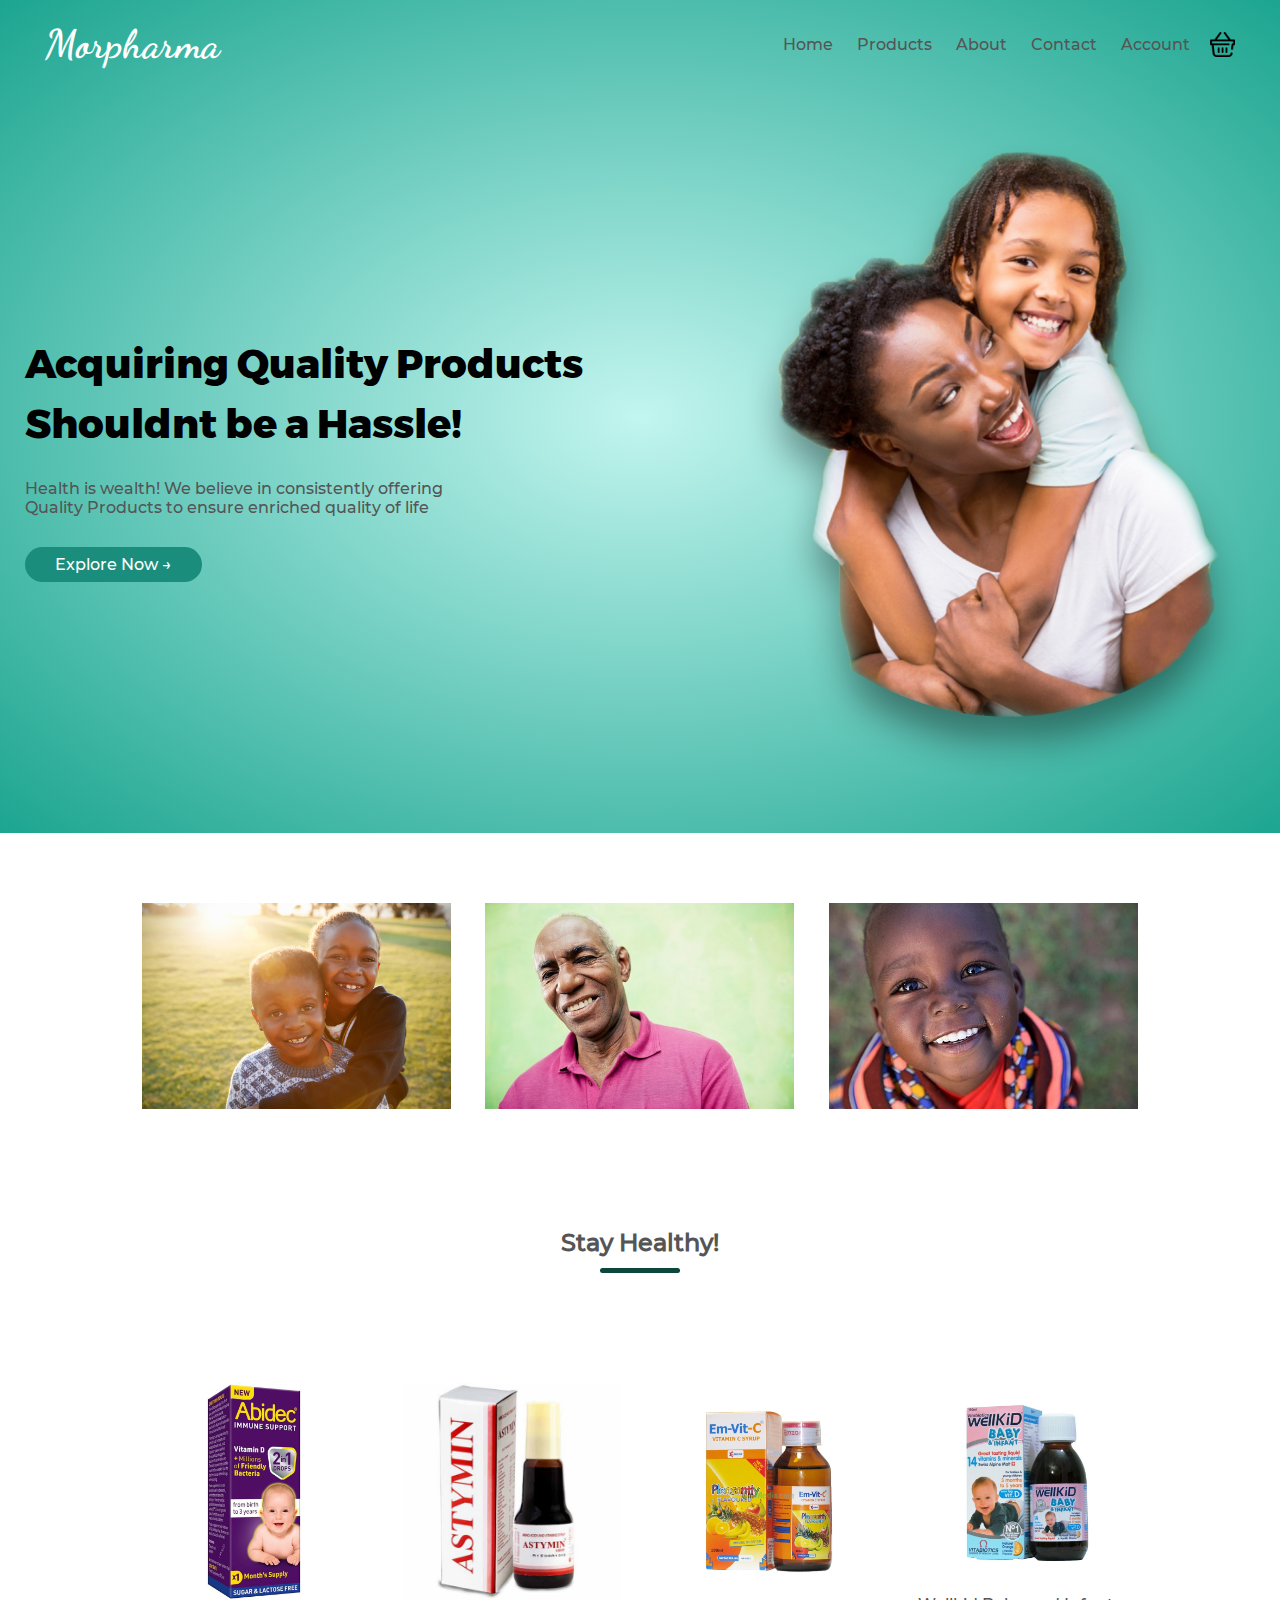
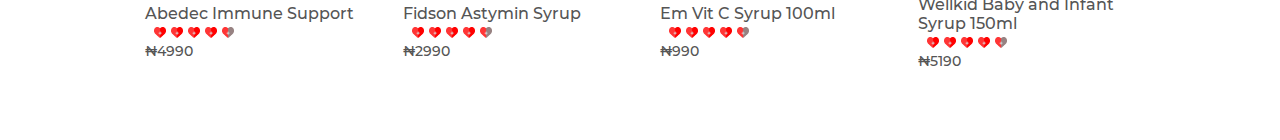
==== index.html @ d8e3373a "Initial Commit" ====
<!DOCTYPE html>
<html>
  <head>
    <title>Morpharma | Pharmaceutical Store</title>
    <link rel="stylesheet" href="style.css" />
  </head>
  <body>
    <div class="header">
      <div class="container">
        <div class="nav-bar">
          <div class="logo">
            <h1>Morpharma</h1>
          </div>
          <nav>
            <ul>
              <li><a href="">Home</a></li>
              <li><a href="">Products</a></li>
              <li><a href="">About</a></li>
              <li><a href="">Contact</a></li>
              <li><a href="">Account</a></li>
            </ul>
          </nav>
          <img src="Images/shopping-cart.png" width="25" />
        </div>

        <div class="row">
          <div class="column">
            <h1>Acquiring Quality Products <br />Shouldnt be a Hassle!</h1>
            <p>
              Health is wealth! We believe in consistently offering<br />
              Quality Products to ensure enriched quality of life
            </p>
            <a href="" class="button">Explore Now &#8594;</a>
          </div>
          <div class="column">
            <img src="Images\MomSon2.png" />
          </div>
        </div>
      </div>
    </div>

    <!--___________________________________________Categories___________________________________________-->
    <div class="categories">
      <div class="small-container">
        <div class="row">
          <div class="column-2">
            <img src="Images/happykids.jpg" />
          </div>
          <div class="column-2"><img src="Images/happyoldman.jpg" /></div>
          <div class="column-2"><img src="Images/smilingchild.jpg" /></div>
        </div>
      </div>
    </div>

    <!--___________________________________________Products___________________________________________-->
    <div class="small-container">
      <h2 class="title">Stay Healthy!</h2>
      <div class="row">
        <div class="column-3">
          <img src="Images\abedec.jpg" />
          <h4>Abedec Immune Support</h4>
          <div class="rating">
            <img src="Images\heart-rating-red.png" />
            <img src="Images\heart-rating-red.png" />
            <img src="Images\heart-rating-red.png" />
            <img src="Images\heart-rating-red.png" />
            <img src="Images\heart-rating-red-half.png" />
          </div>
          <p>₦4990</p>
        </div>

        <div class="column-3">
          <img src="Images\astymin.png" />
          <h4>Fidson Astymin Syrup</h4>
          <div class="rating">
            <img src="Images\heart-rating-red.png" />
            <img src="Images\heart-rating-red.png" />
            <img src="Images\heart-rating-red.png" />
            <img src="Images\heart-rating-red.png" />
            <img src="Images\heart-rating-red-half.png" />
          </div>
          <p>₦2990</p>
        </div>

        <div class="column-3">
          <img src="Images\em-vit-c-syrup-100ml.jpg" />
          <h4>Em Vit C Syrup 100ml</h4>
          <div class="rating">
            <img src="Images\heart-rating-red.png" />
            <img src="Images\heart-rating-red.png" />
            <img src="Images\heart-rating-red.png" />
            <img src="Images\heart-rating-red.png" />
            <img src="Images\heart-rating-red-half.png" />
          </div>
          <p>₦990</p>
        </div>

        <div class="column-3">
          <img src="Images\wellkid-baby-and-infant-syrup-150ml.jpg" />
          <h4>Wellkid Baby and Infant Syrup 150ml</h4>
          <div class="rating">
            <img src="Images\heart-rating-red.png" />
            <img src="Images\heart-rating-red.png" />
            <img src="Images\heart-rating-red.png" />
            <img src="Images\heart-rating-red.png" />
            <img src="Images\heart-rating-red-half.png" />
          </div>
          <p>₦5190</p>
        </div>
      </div>
    </div>
  </body>
</html>
---- style.css ----
* {
  margin: 0;
  padding: 0;
  box-sizing: border-box;
  font-family: "Monst";
}
@font-face {
  font-family: "Monst";
  src: url(Font/montserrat/Montserrat-Medium.ttf) format("truetype");
}

@font-face {
  font-family: "Dancer";
  src: url(Font/Dancing_Script/static/DancingScript-Bold.ttf) format("truetype");
}

@font-face {
  font-family: "Monst-bold";
  src: url(Font/montserrat/Montserrat-ExtraBold.ttf) format("truetype");
}

.container {
  max-width: 1300px;
  margin: auto;

  padding-left: 25px;
  padding-right: 25px;
}

.nav-bar {
  display: flex;
  align-items: center;
  padding: 20px;
}

.logo h1 {
  font-family: "Dancer";
  font-size: 40px;
  color: white;
}

nav {
  flex: 1;
  text-align: right;
}

nav ul {
  display: inline-block;

  list-style: none;
}

nav ul li {
  display: inline-block;
  margin-right: 20px;
}

a {
  text-decoration: none;
  color: #555;
}

p {
  color: #555;
}

.row {
  display: flex;
  align-items: center;
  justify-content: space-around;
  flex-wrap: wrap;
}
.column {
  flex-basis: 50%;
  min-width: 300px;
}

.column img {
  max-width: 100%;
  padding: 50px 0;
  padding-left: 100px;
}

.column h1 {
  font-size: 40px;
  line-height: 60px;
  margin: 25px 0;
  font-family: "Monst-bold";
}
.button {
  display: inline-block;
  background-color: #1b8d7c;
  color: white;
  padding: 8px 30px;
  margin: 30px 0;
  border-radius: 30px;
  transition: background 0.8s;
}

.button:hover {
  background-color: #0c463d;
}

.header {
  background: radial-gradient(#c2f5ef, #1ca590);
}
.categories {
  margin: 70px 0;
}

.column-2 {
  flex-basis: 30%;
  min-width: 250px;
  margin-bottom: 30px;
}

.column-2 img {
  width: 100%;
}

.small-container {
  max-width: 1080px;
  margin: auto;
  padding: 0 25px;
}

.title {
  text-align: center;
  margin: 0 auto 80px;
  position: relative;
  line-height: 60px;
  color: #555;
}
.title::after {
  content: " ";
  background: #0c463d;
  width: 80px;
  height: 5px;
  border-radius: 5px;
  position: absolute;
  bottom: 0;
  left: 50%;
  transform: translateX(-50%);
}

h4 {
  color: #555;
  font-weight: normal;
}

.column-3 p {
  font-size: 14px;
}

.column-3 {
  flex-basis: 25%;
  padding: 20px;
  min-width: 200px;
  margin-bottom: 50px;
  transition: transform 0.5s;
}

.column-3 img {
  width: 100%;
}

.column-3:hover {
  transform: translateY(-5px);
}

.rating {
  display: inline-flex;
  max-width: 25px;
  margin: auto;
  padding: 4px;
}

.rating img {
  width: 100%;
  padding-left: 5px;
}
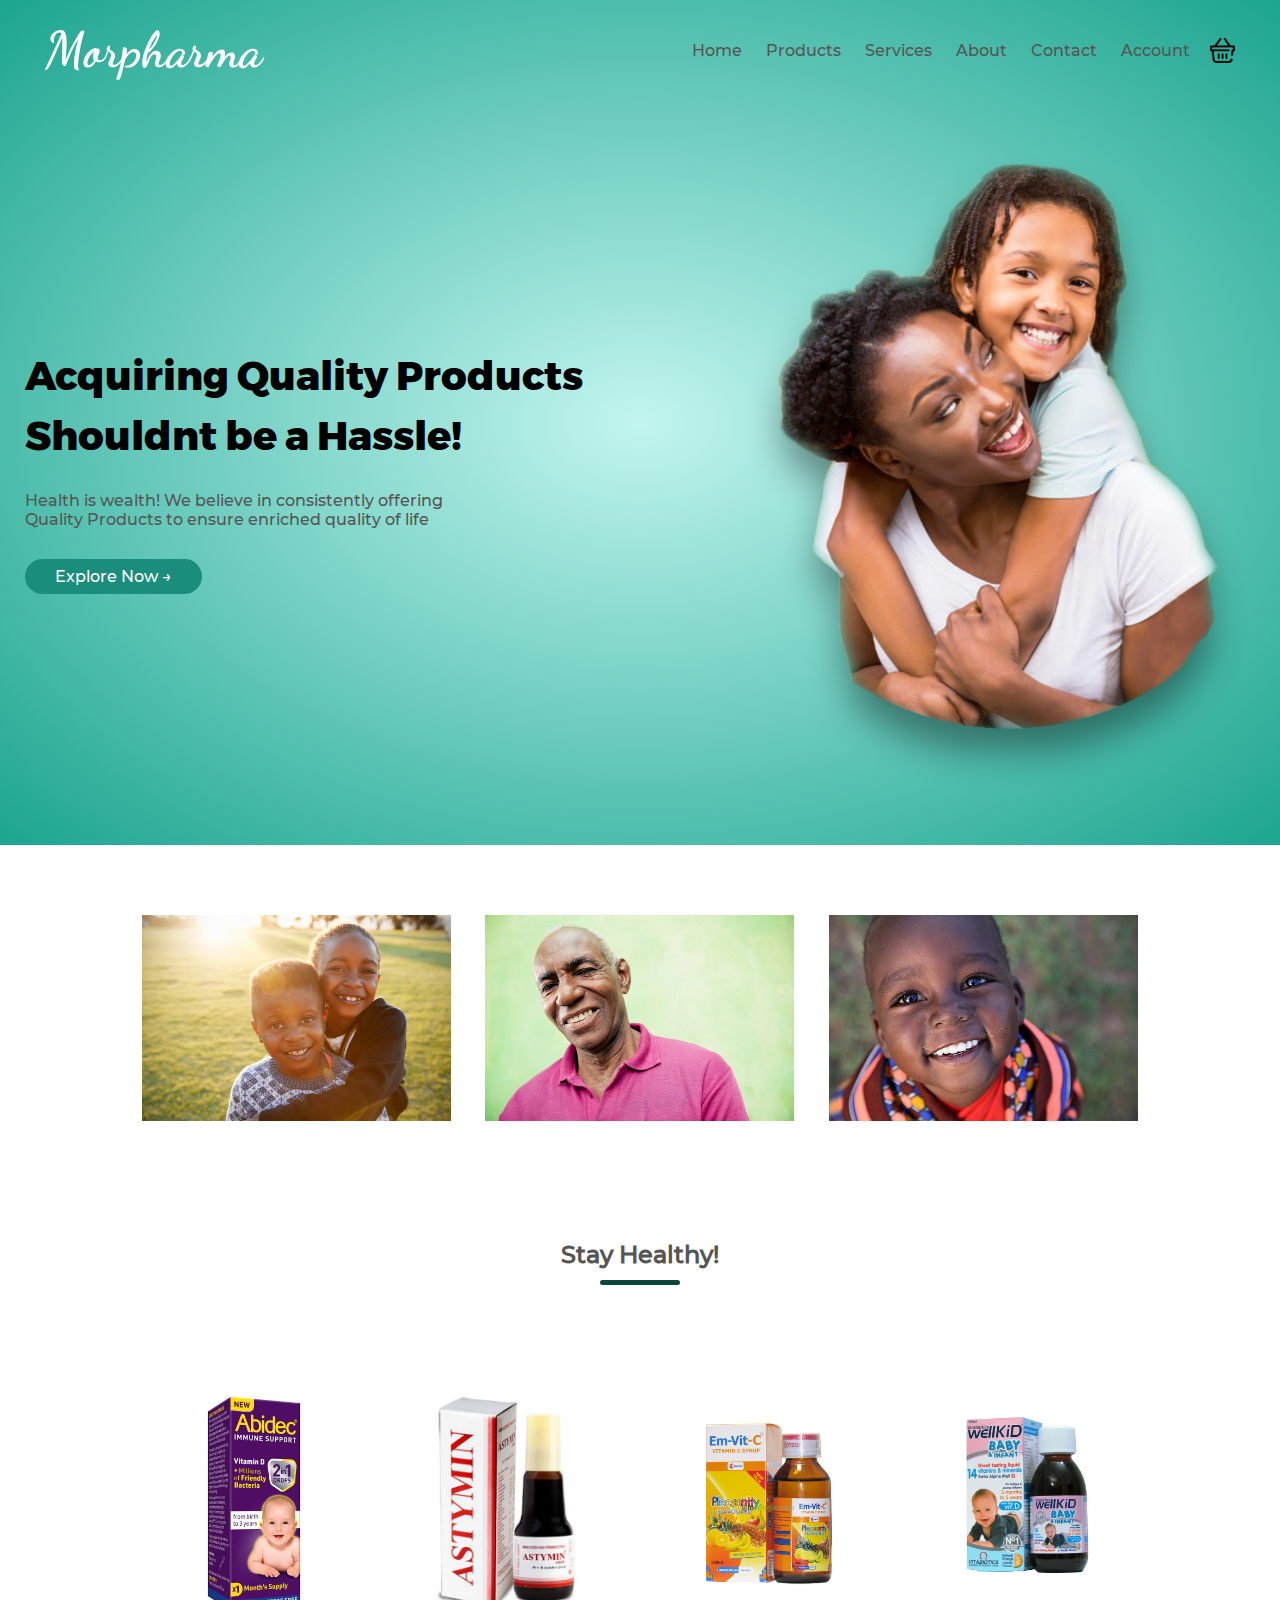
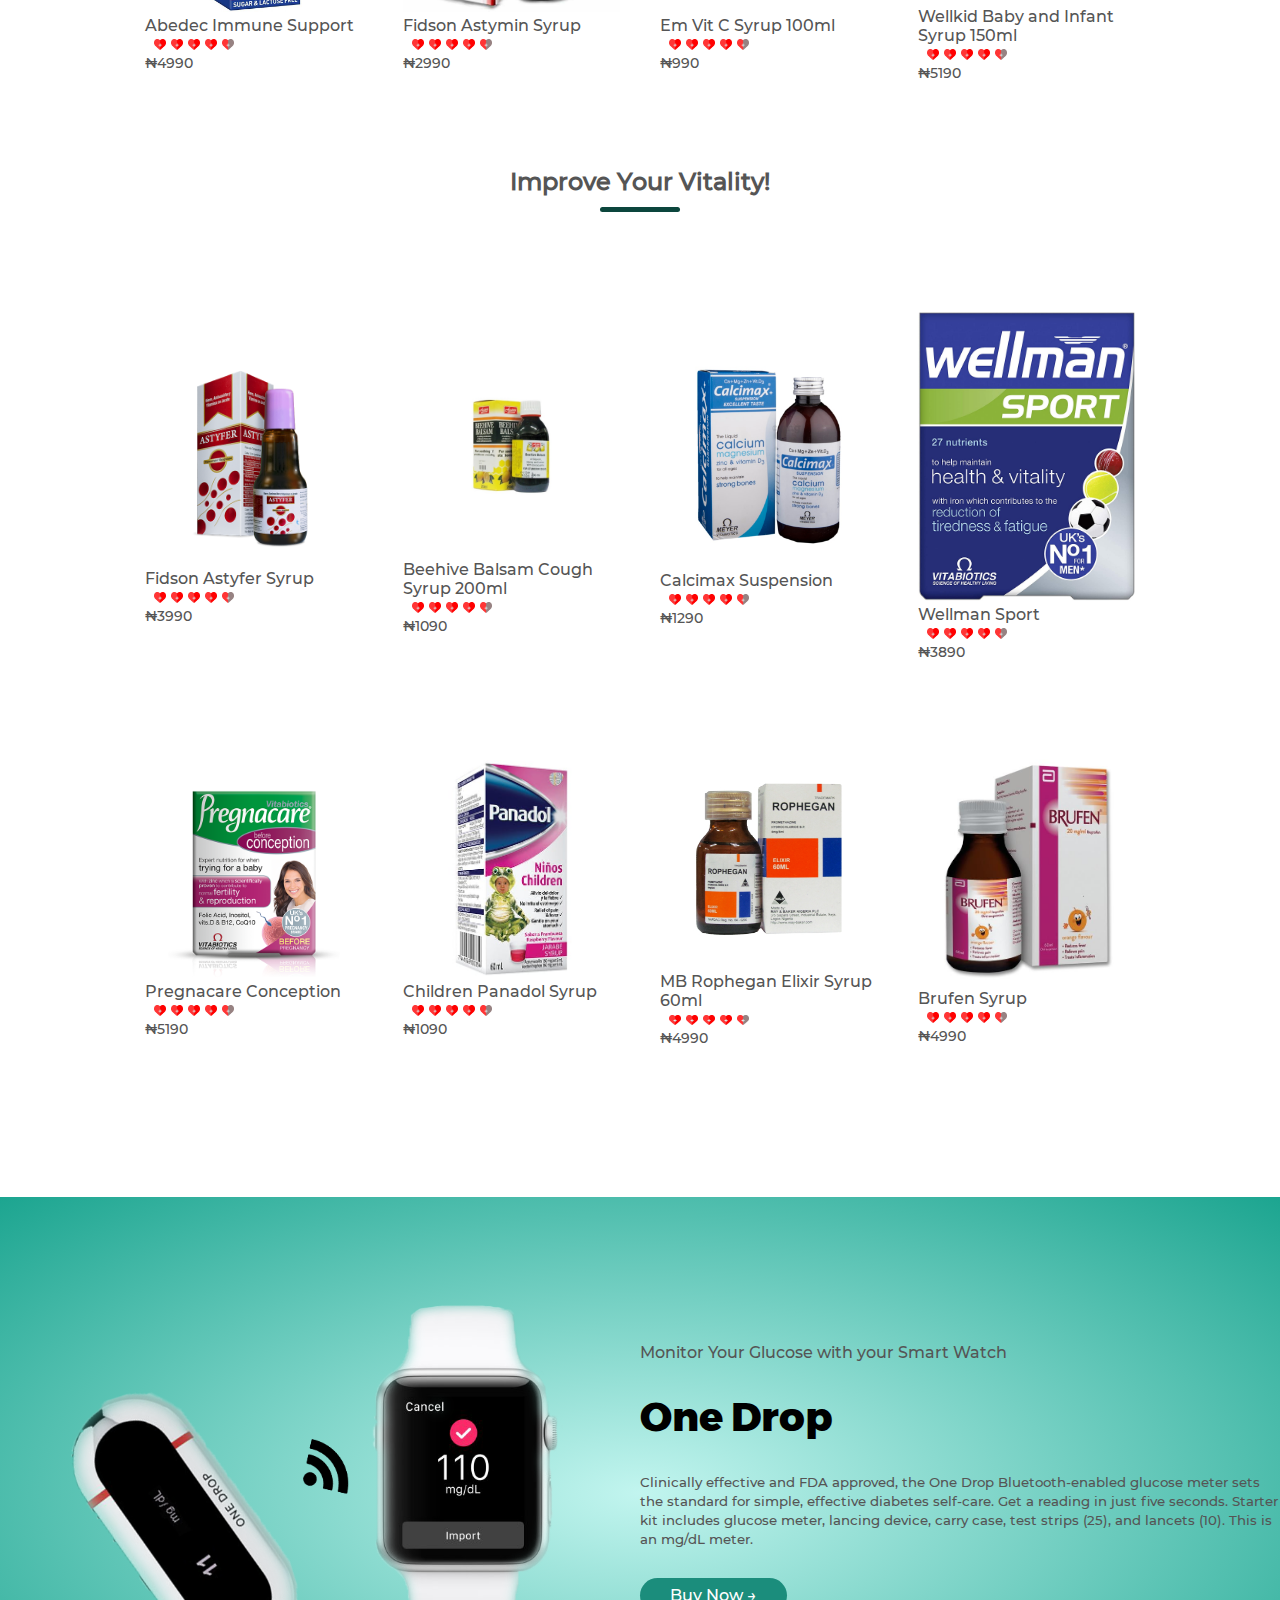
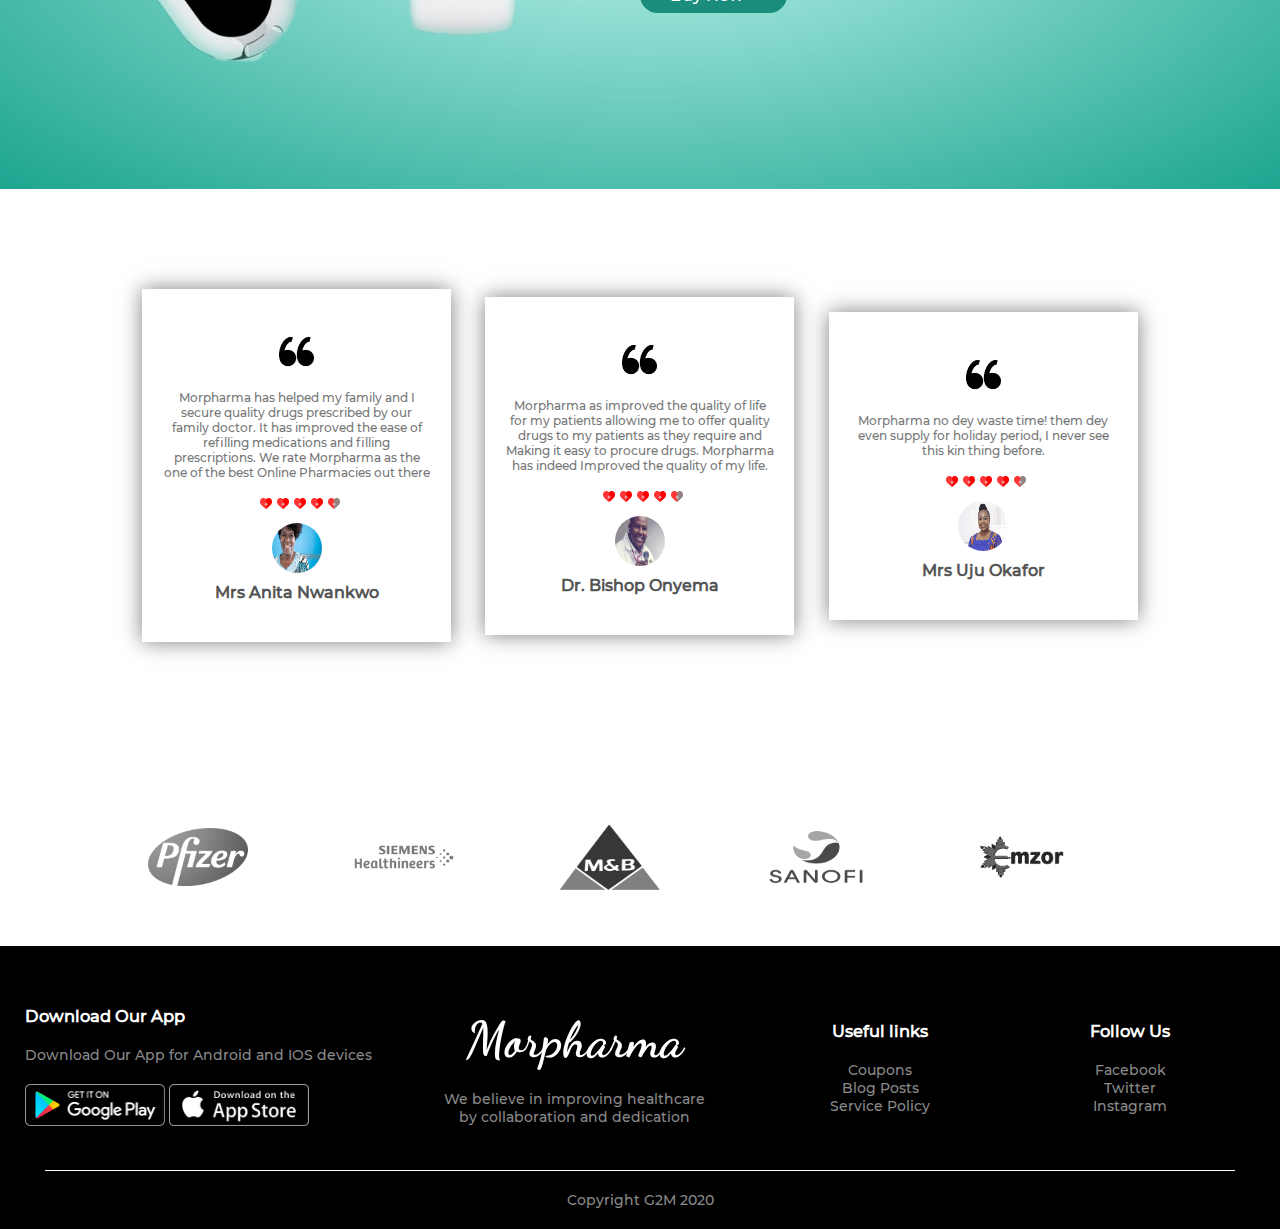
==== commit 430fd109: "second commit" ====
--- a/index.html
+++ b/index.html
@@ -3,6 +3,7 @@
   <head>
     <title>Morpharma | Pharmaceutical Store</title>
     <link rel="stylesheet" href="style.css" />
+    <meta name="viewport" content="width-device-width, initial-scale=1.0" />
   </head>
   <body>
     <div class="header">
@@ -12,15 +13,21 @@
             <h1>Morpharma</h1>
           </div>
           <nav>
-            <ul>
+            <ul id="menuItem">
               <li><a href="">Home</a></li>
               <li><a href="">Products</a></li>
+              <li><a href="">Services</a></li>
               <li><a href="">About</a></li>
               <li><a href="">Contact</a></li>
               <li><a href="">Account</a></li>
             </ul>
           </nav>
           <img src="Images/shopping-cart.png" width="25" />
+          <img
+            src="Images\menu.png"
+            class="header-menu"
+            onclick="headerMenuToggle()"
+          />
         </div>
 
         <div class="row">
@@ -108,6 +115,287 @@
           <p>₦5190</p>
         </div>
       </div>
-    </div>
+
+      <!--___________________________________________Products___________________________________________-->
+      <h2 class="title">Improve Your Vitality!</h2>
+      <div class="row">
+        <div class="column-3">
+          <img src="Images\astyfer-syrup.png" />
+          <h4>Fidson Astyfer Syrup</h4>
+          <div class="rating">
+            <img src="Images\heart-rating-red.png" />
+            <img src="Images\heart-rating-red.png" />
+            <img src="Images\heart-rating-red.png" />
+            <img src="Images\heart-rating-red.png" />
+            <img src="Images\heart-rating-red-half.png" />
+          </div>
+          <p>₦3990</p>
+        </div>
+
+        <div class="column-3">
+          <img src="Images\beehive-balsam-cough-syrup-200ml.jpg" />
+          <h4>Beehive Balsam Cough Syrup 200ml</h4>
+          <div class="rating">
+            <img src="Images\heart-rating-red.png" />
+            <img src="Images\heart-rating-red.png" />
+            <img src="Images\heart-rating-red.png" />
+            <img src="Images\heart-rating-red.png" />
+            <img src="Images\heart-rating-red-half.png" />
+          </div>
+          <p>₦1090</p>
+        </div>
+
+        <div class="column-3">
+          <img src="Images\calcimax.jpg" />
+          <h4>Calcimax Suspension</h4>
+          <div class="rating">
+            <img src="Images\heart-rating-red.png" />
+            <img src="Images\heart-rating-red.png" />
+            <img src="Images\heart-rating-red.png" />
+            <img src="Images\heart-rating-red.png" />
+            <img src="Images\heart-rating-red-half.png" />
+          </div>
+          <p>₦1290</p>
+        </div>
+
+        <div class="column-3">
+          <img src="Images\wellman-sport.jpg" />
+          <h4>Wellman Sport</h4>
+          <div class="rating">
+            <img src="Images\heart-rating-red.png" />
+            <img src="Images\heart-rating-red.png" />
+            <img src="Images\heart-rating-red.png" />
+            <img src="Images\heart-rating-red.png" />
+            <img src="Images\heart-rating-red-half.png" />
+          </div>
+          <p>₦3890</p>
+        </div>
+      </div>
+
+      <div class="row">
+        <div class="column-3">
+          <img src="Images\pregnacare-conceptionusethispackshot_580x.png" />
+          <h4>Pregnacare Conception</h4>
+          <div class="rating">
+            <img src="Images\heart-rating-red.png" />
+            <img src="Images\heart-rating-red.png" />
+            <img src="Images\heart-rating-red.png" />
+            <img src="Images\heart-rating-red.png" />
+            <img src="Images\heart-rating-red-half.png" />
+          </div>
+          <p>₦5190</p>
+        </div>
+
+        <div class="column-3">
+          <img src="Images\CHILDREN_PANADOL_SYRUP_455X455.jpg" />
+          <h4>Children Panadol Syrup</h4>
+          <div class="rating">
+            <img src="Images\heart-rating-red.png" />
+            <img src="Images\heart-rating-red.png" />
+            <img src="Images\heart-rating-red.png" />
+            <img src="Images\heart-rating-red.png" />
+            <img src="Images\heart-rating-red-half.png" />
+          </div>
+          <p>₦1090</p>
+        </div>
+
+        <div class="column-3">
+          <img src="Images\mb-rophegan-elixir-syrup-60ml.jpg" />
+          <h4>MB Rophegan Elixir Syrup 60ml</h4>
+          <div class="rating">
+            <img src="Images\heart-rating-red.png" />
+            <img src="Images\heart-rating-red.png" />
+            <img src="Images\heart-rating-red.png" />
+            <img src="Images\heart-rating-red.png" />
+            <img src="Images\heart-rating-red-half.png" />
+          </div>
+          <p>₦4990</p>
+        </div>
+
+        <div class="column-3">
+          <img src="Images\Brufen6001PPS0.jpg" />
+          <h4>Brufen Syrup</h4>
+          <div class="rating">
+            <img src="Images\heart-rating-red.png" />
+            <img src="Images\heart-rating-red.png" />
+            <img src="Images\heart-rating-red.png" />
+            <img src="Images\heart-rating-red.png" />
+            <img src="Images\heart-rating-red-half.png" />
+          </div>
+          <p>₦4990</p>
+        </div>
+      </div>
+    </div>
+
+    <!--___________________________________________Products___________________________________________-->
+    <div class="offer">
+      <div class="row">
+        <div class="column">
+          <img src="Images\onedropwatch.png" class="offer-image" />
+        </div>
+        <div class="column">
+          <p>Monitor Your Glucose with your Smart Watch</p>
+          <h1>One Drop</h1>
+          <small
+            >Clinically effective and FDA approved, the One Drop
+            Bluetooth-enabled glucose meter sets the standard for simple,
+            effective diabetes self-care. Get a reading in just five seconds.
+            Starter kit includes glucose meter, lancing device, carry case, test
+            strips (25), and lancets (10). This is an mg/dL meter.</small
+          >
+          <div><a href="" class="button">Buy Now &#8594;</a></div>
+        </div>
+      </div>
+    </div>
+
+    <!--__________________________________________Testimonials___________________________________________-->
+    <div class="testimonials">
+      <div class="small-container">
+        <div class="row">
+          <div class="column-2">
+            <img src="Images\left-quote.png" class="quote" />
+            <p>
+              Morpharma has helped my family and I secure quality drugs
+              prescribed by our family doctor. It has improved the ease of
+              refilling medications and filling prescriptions. We rate Morpharma
+              as the one of the best Online Pharmacies out there
+            </p>
+            <div class="rating test-heart">
+              <img src="Images\heart-rating-red.png" />
+              <img src="Images\heart-rating-red.png" />
+              <img src="Images\heart-rating-red.png" />
+              <img src="Images\heart-rating-red.png" />
+              <img src="Images\heart-rating-red-half.png" />
+            </div>
+            <img src="Images\oldwomanhappy.jpg" class="testimonial-image" />
+            <h3>Mrs Anita Nwankwo</h3>
+          </div>
+
+          <div class="column-2">
+            <img src="Images\left-quote.png" class="quote" />
+            <p>
+              Morpharma as improved the quality of life for my patients allowing
+              me to offer quality drugs to my patients as they require and
+              Making it easy to procure drugs. Morpharma has indeed Improved the
+              quality of my life.
+            </p>
+            <div class="rating test-heart">
+              <img src="Images\heart-rating-red.png" />
+              <img src="Images\heart-rating-red.png" />
+              <img src="Images\heart-rating-red.png" />
+              <img src="Images\heart-rating-red.png" />
+              <img src="Images\heart-rating-red-half.png" />
+            </div>
+            <img src="Images\doctor-man.png" class="testimonial-image" />
+            <h3>Dr. Bishop Onyema</h3>
+          </div>
+
+          <div class="column-2">
+            <img src="Images\left-quote.png" class="quote" />
+            <p>
+              Morpharma no dey waste time! them dey even supply for holiday
+              period, I never see this kin thing before.
+            </p>
+            <div class="rating test-heart">
+              <img src="Images\heart-rating-red.png" />
+              <img src="Images\heart-rating-red.png" />
+              <img src="Images\heart-rating-red.png" />
+              <img src="Images\heart-rating-red.png" />
+              <img src="Images\heart-rating-red-half.png" />
+            </div>
+            <img
+              src="Images\Uju ojinnaka-Traders of Africa.jpg"
+              class="testimonial-image"
+            />
+            <h3>Mrs Uju Okafor</h3>
+          </div>
+        </div>
+      </div>
+    </div>
+
+    <!--___________________________________________Brands___________________________________________-->
+    <div class="brands">
+      <div class="small-container">
+        <div class="row">
+          <div class="column-4">
+            <img src="Images\Pfizer.svg.png" />
+          </div>
+
+          <div class="column-4">
+            <img src="Images\1280px-Siemens_Healthineers_logo.svg.png" />
+          </div>
+
+          <div class="column-4">
+            <img src="Images\ng-maybak-logo.png" />
+          </div>
+
+          <div class="column-4">
+            <img src="Images\sanofi-aventis-logo-vector.png" />
+          </div>
+
+          <div class="column-4">
+            <img src="Images\emzor-logo-extract-2.png" />
+          </div>
+        </div>
+      </div>
+    </div>
+
+    <!--___________________________________________Footer___________________________________________-->
+    <div class="footer">
+      <div class="container">
+        <div class="row">
+          <div class="footer-column">
+            <h3>Download Our App</h3>
+            <p>Download Our App for Android and IOS devices</p>
+            <div class="get-app">
+              <img src="Images\get-playstore.png" />
+              <img src="Images\get-appstore.png" />
+            </div>
+          </div>
+
+          <div class="footer-column-2">
+            <h3 class="footer-title">Morpharma</h3>
+            <p>
+              We believe in improving healthcare<br />
+              by collaboration and dedication
+            </p>
+          </div>
+
+          <div class="footer-column-3">
+            <h3>Useful links</h3>
+            <ul>
+              <li>Coupons</li>
+              <li>Blog Posts</li>
+              <li>Service Policy</li>
+            </ul>
+          </div>
+
+          <div class="footer-column-4">
+            <h3>Follow Us</h3>
+            <ul>
+              <li>Facebook</li>
+              <li>Twitter</li>
+              <li>Instagram</li>
+            </ul>
+          </div>
+        </div>
+
+        <hr />
+        <span class="copyright">Copyright G2M 2020</span>
+      </div>
+    </div>
+
+    <script>
+      var menuItems = document.getElementById("menuItem");
+      menuItems.style.maxHeight = "0px";
+
+      function headerMenuToggle() {
+        if (menuItems.style.maxHeight == "0px") {
+          menuItems.style.maxHeight = "200px";
+        } else {
+          menuItems.style.maxHeight = "0px";
+        }
+      }
+    </script>
   </body>
 </html>
--- a/style.css
+++ b/style.css
@@ -35,7 +35,7 @@
 
 .logo h1 {
   font-family: "Dancer";
-  font-size: 40px;
+  font-size: 50px;
   color: white;
 }
 
@@ -143,6 +143,10 @@
   transform: translateX(-50%);
 }
 
+.title::after:hover {
+  background: red;
+}
+
 h4 {
   color: #555;
   font-weight: normal;
@@ -170,7 +174,7 @@
 
 .rating {
   display: inline-flex;
-  max-width: 25px;
+  width: 25px;
   margin: auto;
   padding: 4px;
 }
@@ -179,3 +183,199 @@
   width: 100%;
   padding-left: 5px;
 }
+
+.offer {
+  background: radial-gradient(#c2f5ef, #1ca590);
+  margin-top: 80px;
+  padding: 30px 0;
+}
+
+.column .offer-image {
+  padding: 70px;
+}
+
+small {
+  color: #555;
+}
+
+.quote {
+  max-width: 35px;
+  margin: 5px;
+}
+
+.testimonials {
+  padding: 100px;
+}
+
+.testimonials .column-2 {
+  text-align: center;
+  padding: 40px 20px;
+  cursor: pointer;
+  box-shadow: 0 0 20px 0 rgba(0, 0, 0, 0.5);
+  transition: transform 0.8s;
+}
+
+.testimonials .column-2:hover {
+  transform: translateY(-5px);
+}
+
+.testimonial-image {
+  display: flex;
+  border-radius: 100%;
+  max-width: 50px;
+  height: 50px;
+  padding: auto;
+  margin: 10px auto;
+}
+
+.test-heart {
+  text-align: center;
+  margin-right: 50%;
+  margin-left: 25%;
+  margin-top: 2px;
+}
+
+.column-2 p {
+  font-size: 12px;
+  margin: 12px 0;
+  color: #777;
+}
+
+.testimonials .column-2 h3 {
+  font-weight: 600;
+  color: #555;
+  font-size: 16px;
+}
+
+.brands {
+  margin: 50px auto;
+}
+
+.column-4 {
+  width: 160px;
+}
+
+.column-4 img {
+  width: 100px;
+  max-height: 70px;
+  cursor: pointer;
+  filter: grayscale(100%);
+}
+
+.column-4 img:hover {
+  filter: grayscale(0%);
+}
+
+.footer-title {
+  font-family: "Dancer";
+  font-size: 50px;
+  color: white;
+}
+
+.footer {
+  background: #000;
+  color: #8a8a8a;
+  font-size: 14px;
+  padding: 60px 0 20px;
+}
+
+.footer p {
+  color: #8a8a8a;
+}
+.footer h3 {
+  color: #fff;
+  margin-bottom: 20px;
+}
+
+.footer-column,
+.footer-column-2,
+.footer-column-3,
+.footer-column-4 {
+  min-width: 250px;
+  margin-bottom: 20px;
+}
+
+.footer-column {
+  flex-basis: 30%;
+}
+
+.footer-column-2 {
+  flex: 1;
+  text-align: center;
+}
+
+.footer-column-3,
+.footer-column-4 {
+  text-align: center;
+  flex-basis: 12%;
+}
+
+ul {
+  list-style-type: none;
+}
+
+.get-app {
+  margin-top: 20px;
+  align-items: baseline;
+}
+.get-app img {
+  width: 140px;
+}
+
+.footer hr {
+  border: none;
+  height: 1px;
+  background: #fff;
+  margin: 20px;
+}
+
+.copyright {
+  display: block;
+  text-align: center;
+}
+
+.header-menu {
+  width: 25px;
+  margin-left: 20px;
+  display: none;
+}
+
+@media only screen and (max-width: 900px) {
+  .header-menu {
+    display: block;
+    cursor: pointer;
+  }
+
+  nav ul {
+    position: absolute;
+    top: 90px;
+    left: 0;
+    background: #333;
+    width: 100%;
+    overflow: hidden;
+    transition: max-height 0.5s;
+  }
+
+  nav ul li {
+    display: block;
+    margin-right: 50px;
+    margin-top: 10px;
+    margin-bottom: 10px;
+  }
+
+  nav ul li a {
+    color: #fff;
+  }
+}
+
+@media only screen and (max-width: 600px) {
+  .row {
+    text-align: center;
+  }
+
+  .column,
+  .column-2,
+  .column-3 {
+    flex-basis: 100%;
+  }
+}
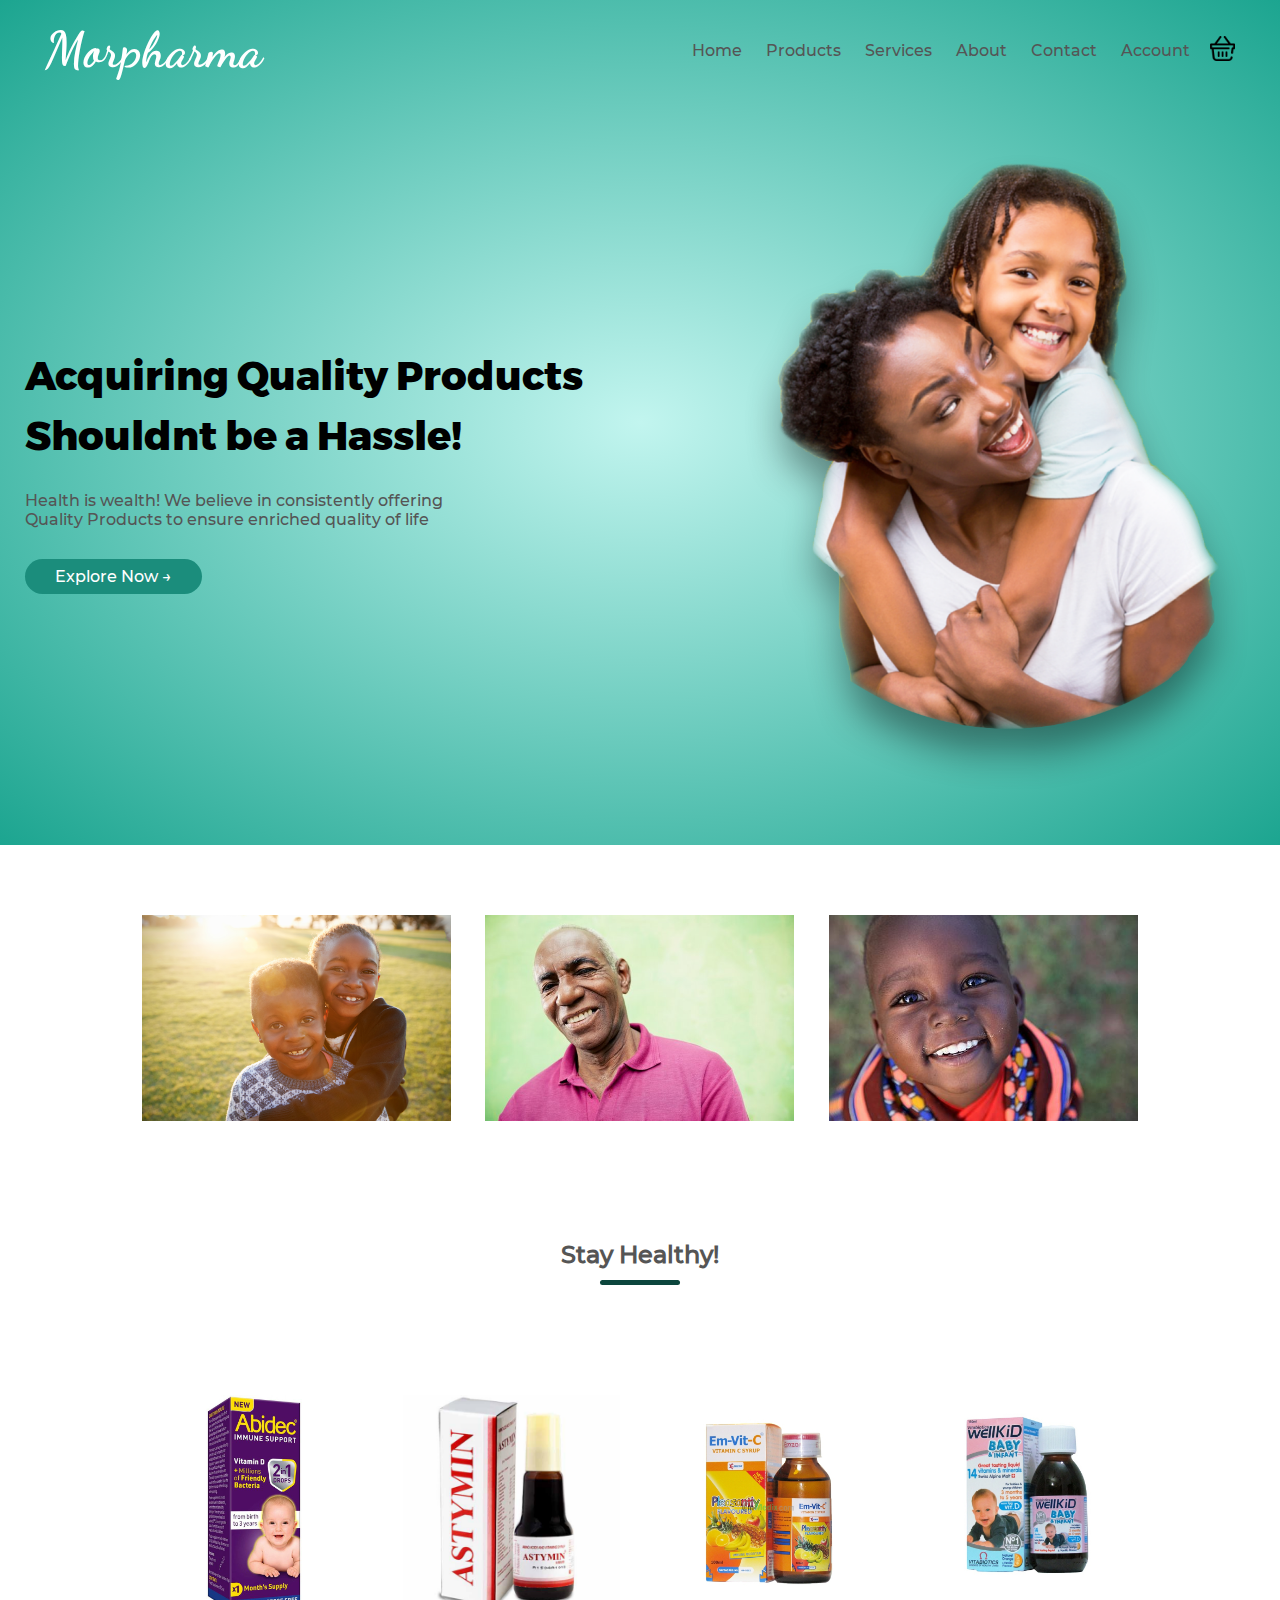
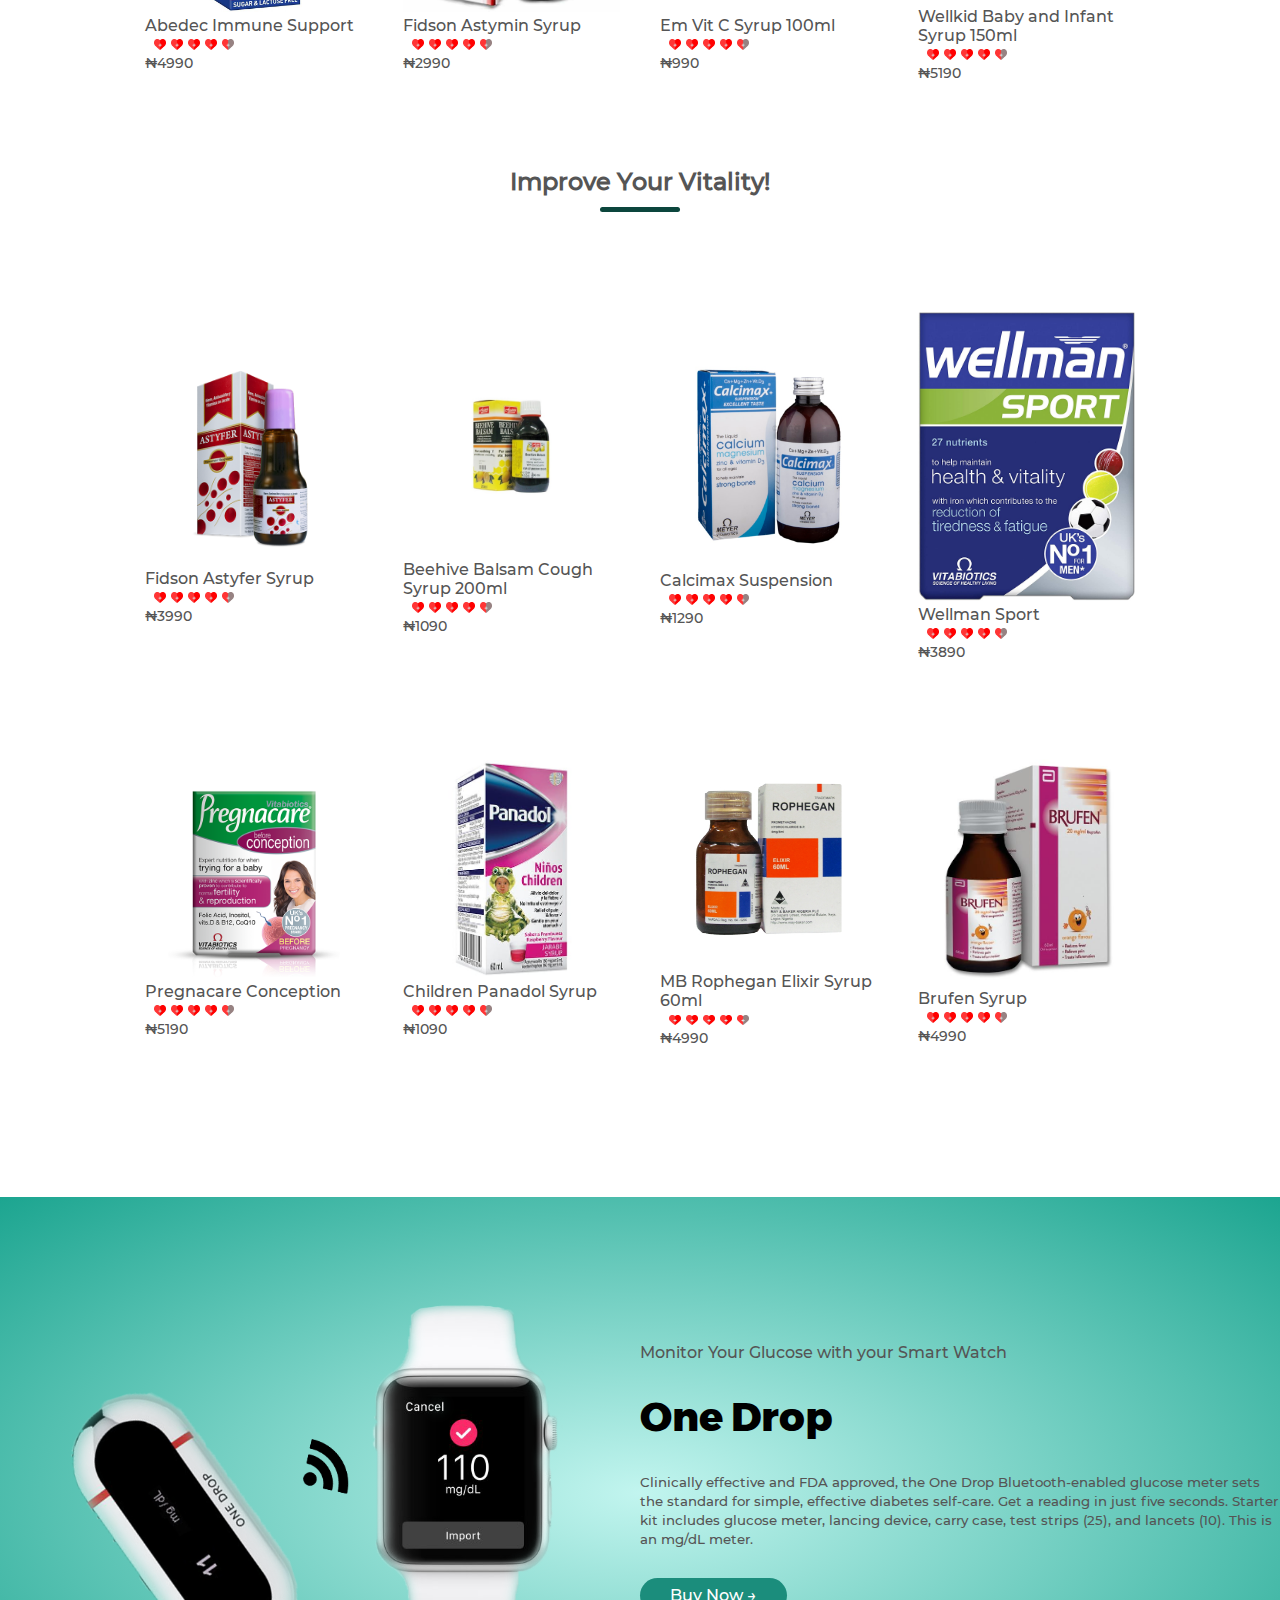
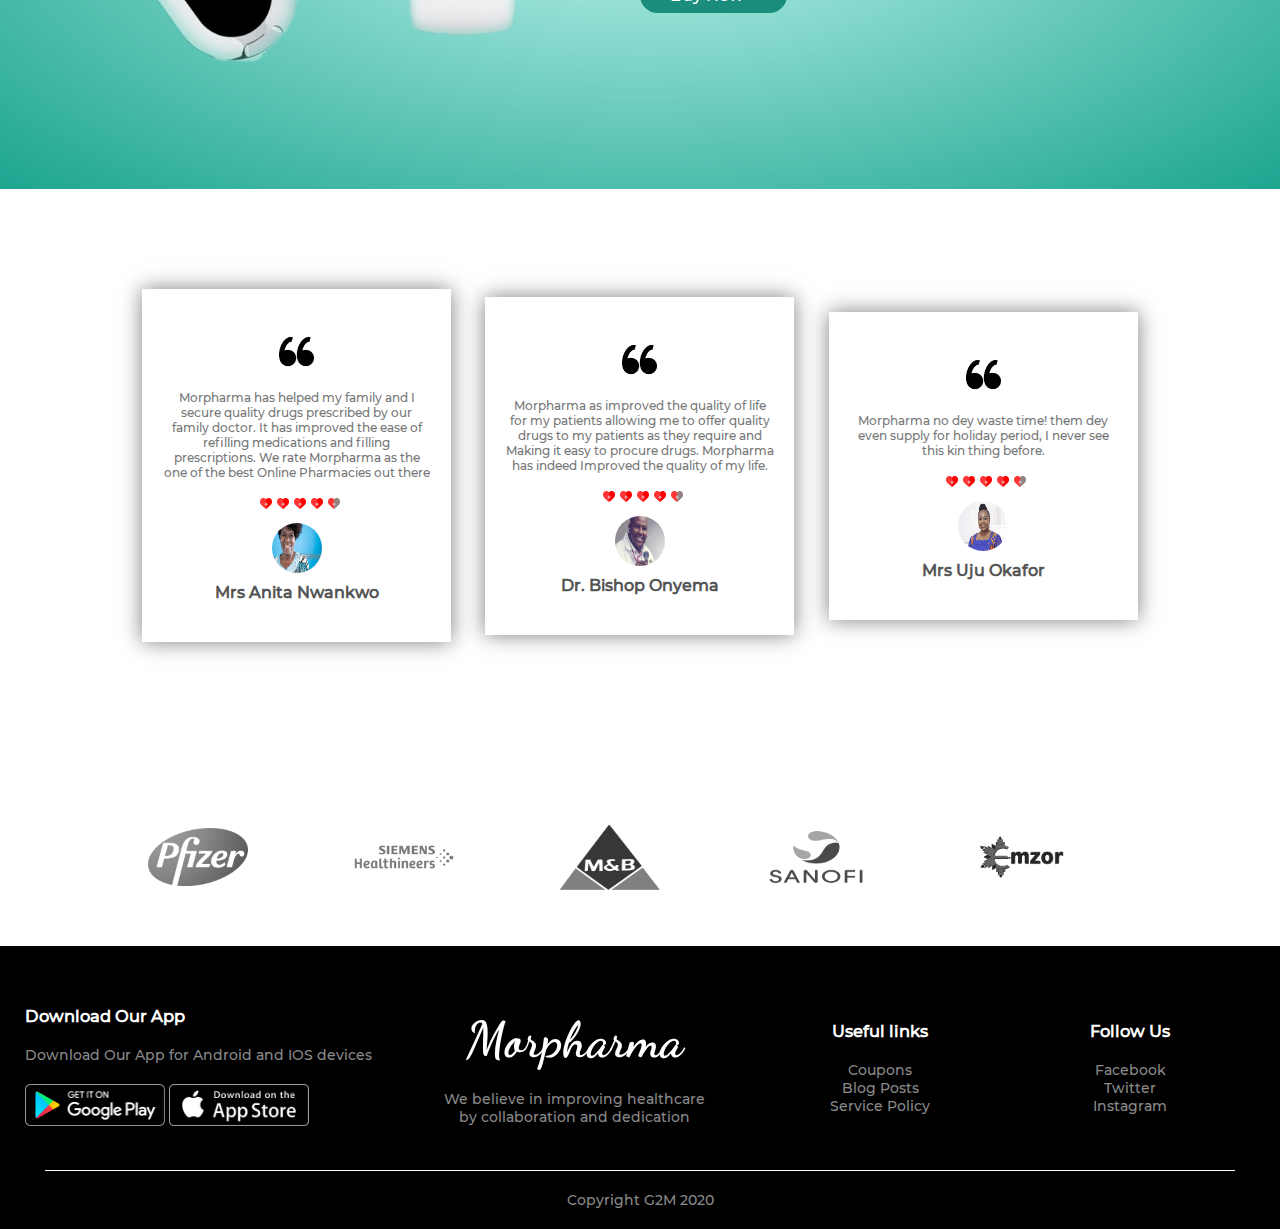
==== commit e85d9ecf: "shopping-cart" ====
--- a/index.html
+++ b/index.html
@@ -13,16 +13,18 @@
             <h1>Morpharma</h1>
           </div>
           <nav>
-            <ul id="menuItem">
+            <ul id="menuItem" class="menu_item">
               <li><a href="">Home</a></li>
-              <li><a href="">Products</a></li>
+              <li><a href="products.html">Products</a></li>
               <li><a href="">Services</a></li>
               <li><a href="">About</a></li>
               <li><a href="">Contact</a></li>
               <li><a href="">Account</a></li>
             </ul>
           </nav>
-          <img src="Images/shopping-cart.png" width="25" />
+          <a href="shopping_cart.html">
+            <img src="Images/shopping-cart.png" width="25" />
+          </a>
           <img
             src="Images\menu.png"
             class="header-menu"
@@ -77,16 +79,18 @@
         </div>
 
         <div class="column-3">
-          <img src="Images\astymin.png" />
-          <h4>Fidson Astymin Syrup</h4>
-          <div class="rating">
-            <img src="Images\heart-rating-red.png" />
-            <img src="Images\heart-rating-red.png" />
-            <img src="Images\heart-rating-red.png" />
-            <img src="Images\heart-rating-red.png" />
-            <img src="Images\heart-rating-red-half.png" />
-          </div>
-          <p>₦2990</p>
+          <a href="product-details.html">
+            <img src="Images\astymin.png" />
+            <h4>Fidson Astymin Syrup</h4>
+            <div class="rating">
+              <img src="Images\heart-rating-red.png" />
+              <img src="Images\heart-rating-red.png" />
+              <img src="Images\heart-rating-red.png" />
+              <img src="Images\heart-rating-red.png" />
+              <img src="Images\heart-rating-red-half.png" />
+            </div>
+            <p>₦2990</p>
+          </a>
         </div>
 
         <div class="column-3">
--- a/style.css
+++ b/style.css
@@ -1,381 +1,584 @@
 * {
-  margin: 0;
-  padding: 0;
-  box-sizing: border-box;
-  font-family: "Monst";
-}
+    margin: 0;
+    padding: 0;
+    box-sizing: border-box;
+    font-family: "Monst";
+}
+
 @font-face {
-  font-family: "Monst";
-  src: url(Font/montserrat/Montserrat-Medium.ttf) format("truetype");
+    font-family: "Monst";
+    src: url(Font/montserrat/Montserrat-Medium.ttf) format("truetype");
 }
 
 @font-face {
-  font-family: "Dancer";
-  src: url(Font/Dancing_Script/static/DancingScript-Bold.ttf) format("truetype");
+    font-family: "Dancer";
+    src: url(Font/Dancing_Script/static/DancingScript-Bold.ttf) format("truetype");
 }
 
 @font-face {
-  font-family: "Monst-bold";
-  src: url(Font/montserrat/Montserrat-ExtraBold.ttf) format("truetype");
+    font-family: "Monst-bold";
+    src: url(Font/montserrat/Montserrat-ExtraBold.ttf) format("truetype");
 }
 
 .container {
-  max-width: 1300px;
-  margin: auto;
-
-  padding-left: 25px;
-  padding-right: 25px;
+    max-width: 1300px;
+    margin: auto;
+    padding-left: 25px;
+    padding-right: 25px;
 }
 
 .nav-bar {
-  display: flex;
-  align-items: center;
-  padding: 20px;
+    display: flex;
+    align-items: center;
+    padding: 20px;
 }
 
 .logo h1 {
-  font-family: "Dancer";
-  font-size: 50px;
-  color: white;
+    font-family: "Dancer";
+    font-size: 50px;
+    color: white;
 }
 
 nav {
-  flex: 1;
-  text-align: right;
+    flex: 1;
+    text-align: right;
 }
 
 nav ul {
-  display: inline-block;
-
-  list-style: none;
+    display: inline-block;
+    list-style: none;
 }
 
 nav ul li {
-  display: inline-block;
-  margin-right: 20px;
+    display: inline-block;
+    margin-right: 20px;
 }
 
 a {
-  text-decoration: none;
-  color: #555;
+    text-decoration: none;
+    color: #555;
 }
 
 p {
-  color: #555;
+    color: #555;
 }
 
 .row {
-  display: flex;
-  align-items: center;
-  justify-content: space-around;
-  flex-wrap: wrap;
-}
+    display: flex;
+    align-items: center;
+    justify-content: space-around;
+    flex-wrap: wrap;
+}
+
 .column {
-  flex-basis: 50%;
-  min-width: 300px;
+    flex-basis: 50%;
+    min-width: 300px;
 }
 
 .column img {
-  max-width: 100%;
-  padding: 50px 0;
-  padding-left: 100px;
+    max-width: 100%;
+    padding: 50px 0;
+    padding-left: 100px;
 }
 
 .column h1 {
-  font-size: 40px;
-  line-height: 60px;
-  margin: 25px 0;
-  font-family: "Monst-bold";
-}
+    font-size: 40px;
+    line-height: 60px;
+    margin: 25px 0;
+    font-family: "Monst-bold";
+}
+
 .button {
-  display: inline-block;
-  background-color: #1b8d7c;
-  color: white;
-  padding: 8px 30px;
-  margin: 30px 0;
-  border-radius: 30px;
-  transition: background 0.8s;
+    display: inline-block;
+    background-color: #1b8d7c;
+    color: white;
+    padding: 8px 30px;
+    margin: 30px 0;
+    border-radius: 30px;
+    transition: background 0.8s;
 }
 
 .button:hover {
-  background-color: #0c463d;
+    background-color: #0c463d;
 }
 
 .header {
-  background: radial-gradient(#c2f5ef, #1ca590);
-}
+    background: radial-gradient(#c2f5ef, #1ca590);
+}
+
 .categories {
-  margin: 70px 0;
+    margin: 70px 0;
 }
 
 .column-2 {
-  flex-basis: 30%;
-  min-width: 250px;
-  margin-bottom: 30px;
+    flex-basis: 30%;
+    min-width: 250px;
+    margin-bottom: 30px;
 }
 
 .column-2 img {
-  width: 100%;
+    width: 100%;
 }
 
 .small-container {
-  max-width: 1080px;
-  margin: auto;
-  padding: 0 25px;
+    max-width: 1080px;
+    margin: auto;
+    padding: 0 25px;
 }
 
 .title {
-  text-align: center;
-  margin: 0 auto 80px;
-  position: relative;
-  line-height: 60px;
-  color: #555;
-}
+    text-align: center;
+    margin: 0 auto 80px;
+    position: relative;
+    line-height: 60px;
+    color: #555;
+}
+
 .title::after {
-  content: " ";
-  background: #0c463d;
-  width: 80px;
-  height: 5px;
-  border-radius: 5px;
-  position: absolute;
-  bottom: 0;
-  left: 50%;
-  transform: translateX(-50%);
+    content: " ";
+    background: #0c463d;
+    width: 80px;
+    height: 5px;
+    border-radius: 5px;
+    position: absolute;
+    bottom: 0;
+    left: 50%;
+    transform: translateX(-50%);
 }
 
 .title::after:hover {
-  background: red;
+    background: red;
 }
 
 h4 {
-  color: #555;
-  font-weight: normal;
+    color: #555;
+    font-weight: normal;
 }
 
 .column-3 p {
-  font-size: 14px;
+    font-size: 14px;
 }
 
 .column-3 {
-  flex-basis: 25%;
-  padding: 20px;
-  min-width: 200px;
-  margin-bottom: 50px;
-  transition: transform 0.5s;
+    flex-basis: 25%;
+    padding: 20px;
+    min-width: 200px;
+    margin-bottom: 50px;
+    transition: transform 0.5s;
 }
 
 .column-3 img {
-  width: 100%;
+    width: 100%;
 }
 
 .column-3:hover {
-  transform: translateY(-5px);
+    transform: translateY(-5px);
 }
 
 .rating {
-  display: inline-flex;
-  width: 25px;
-  margin: auto;
-  padding: 4px;
+    display: inline-flex;
+    width: 25px;
+    margin: auto;
+    padding: 4px;
 }
 
 .rating img {
-  width: 100%;
-  padding-left: 5px;
+    width: 100%;
+    padding-left: 5px;
 }
 
 .offer {
-  background: radial-gradient(#c2f5ef, #1ca590);
-  margin-top: 80px;
-  padding: 30px 0;
+    background: radial-gradient(#c2f5ef, #1ca590);
+    margin-top: 80px;
+    padding: 30px 0;
 }
 
 .column .offer-image {
-  padding: 70px;
+    padding: 70px;
 }
 
 small {
-  color: #555;
+    color: #555;
 }
 
 .quote {
-  max-width: 35px;
-  margin: 5px;
+    max-width: 35px;
+    margin: 5px;
 }
 
 .testimonials {
-  padding: 100px;
+    padding: 100px;
 }
 
 .testimonials .column-2 {
-  text-align: center;
-  padding: 40px 20px;
-  cursor: pointer;
-  box-shadow: 0 0 20px 0 rgba(0, 0, 0, 0.5);
-  transition: transform 0.8s;
+    text-align: center;
+    padding: 40px 20px;
+    cursor: pointer;
+    box-shadow: 0 0 20px 0 rgba(0, 0, 0, 0.5);
+    transition: transform 0.8s;
 }
 
 .testimonials .column-2:hover {
-  transform: translateY(-5px);
+    transform: translateY(-5px);
 }
 
 .testimonial-image {
-  display: flex;
-  border-radius: 100%;
-  max-width: 50px;
-  height: 50px;
-  padding: auto;
-  margin: 10px auto;
+    display: flex;
+    border-radius: 100%;
+    max-width: 50px;
+    height: 50px;
+    padding: auto;
+    margin: 10px auto;
 }
 
 .test-heart {
-  text-align: center;
-  margin-right: 50%;
-  margin-left: 25%;
-  margin-top: 2px;
+    text-align: center;
+    margin-right: 50%;
+    margin-left: 25%;
+    margin-top: 2px;
 }
 
 .column-2 p {
-  font-size: 12px;
-  margin: 12px 0;
-  color: #777;
+    font-size: 12px;
+    margin: 12px 0;
+    color: #777;
 }
 
 .testimonials .column-2 h3 {
-  font-weight: 600;
-  color: #555;
-  font-size: 16px;
+    font-weight: 600;
+    color: #555;
+    font-size: 16px;
 }
 
 .brands {
-  margin: 50px auto;
+    margin: 50px auto;
 }
 
 .column-4 {
-  width: 160px;
+    width: 160px;
 }
 
 .column-4 img {
-  width: 100px;
-  max-height: 70px;
-  cursor: pointer;
-  filter: grayscale(100%);
+    width: 100px;
+    max-height: 70px;
+    cursor: pointer;
+    filter: grayscale(100%);
 }
 
 .column-4 img:hover {
-  filter: grayscale(0%);
+    filter: grayscale(0%);
 }
 
 .footer-title {
-  font-family: "Dancer";
-  font-size: 50px;
-  color: white;
+    font-family: "Dancer";
+    font-size: 50px;
+    color: white;
 }
 
 .footer {
-  background: #000;
-  color: #8a8a8a;
-  font-size: 14px;
-  padding: 60px 0 20px;
+    background: #000;
+    color: #8a8a8a;
+    font-size: 14px;
+    padding: 60px 0 20px;
 }
 
 .footer p {
-  color: #8a8a8a;
-}
+    color: #8a8a8a;
+}
+
 .footer h3 {
-  color: #fff;
-  margin-bottom: 20px;
+    color: #fff;
+    margin-bottom: 20px;
 }
 
 .footer-column,
 .footer-column-2,
 .footer-column-3,
 .footer-column-4 {
-  min-width: 250px;
-  margin-bottom: 20px;
+    min-width: 250px;
+    margin-bottom: 20px;
 }
 
 .footer-column {
-  flex-basis: 30%;
+    flex-basis: 30%;
 }
 
 .footer-column-2 {
-  flex: 1;
-  text-align: center;
+    flex: 1;
+    text-align: center;
 }
 
 .footer-column-3,
 .footer-column-4 {
-  text-align: center;
-  flex-basis: 12%;
+    text-align: center;
+    flex-basis: 12%;
 }
 
 ul {
-  list-style-type: none;
+    list-style-type: none;
 }
 
 .get-app {
-  margin-top: 20px;
-  align-items: baseline;
-}
+    margin-top: 20px;
+    align-items: baseline;
+}
+
 .get-app img {
-  width: 140px;
+    width: 140px;
 }
 
 .footer hr {
-  border: none;
-  height: 1px;
-  background: #fff;
-  margin: 20px;
+    border: none;
+    height: 1px;
+    background: #fff;
+    margin: 20px;
 }
 
 .copyright {
-  display: block;
-  text-align: center;
+    display: block;
+    text-align: center;
 }
 
 .header-menu {
-  width: 25px;
-  margin-left: 20px;
-  display: none;
+    width: 25px;
+    margin-left: 20px;
+    display: none;
 }
 
 @media only screen and (max-width: 900px) {
-  .header-menu {
+    .header-menu {
+        display: block;
+        cursor: pointer;
+    }
+    nav ul {
+        position: absolute;
+        top: 90px;
+        left: 0;
+        background: #333;
+        width: 100%;
+        overflow: hidden;
+        transition: max-height 0.5s;
+    }
+    nav ul li {
+        display: block;
+        margin-right: 25px;
+        margin-top: 10px;
+        margin-bottom: 10px;
+    }
+    nav ul li a {
+        color: #fff;
+    }
+}
+
+@media only screen and (max-width: 600px) {
+    .row {
+        text-align: center;
+    }
+    .column,
+    .column-2,
+    .column-3 {
+        flex-basis: 100%;
+    }
+    .single-product .row {
+        text-align: left;
+    }
+    .single-product .column {
+        padding: 20px 0;
+    }
+    .single-product h1 {
+        line-height: 28px;
+        font-size: 26px;
+    }
+    .cart-info p {
+        display: none;
+    }
+}
+
+.products-header {
+    background: linear-gradient(to right, #1ca590, #26ddc1);
+}
+
+.search-box {
+    border: 3px solid #0c463d;
+    height: 40px;
+    min-width: 200px;
+    flex-basis: 75%;
+    padding: 0px 10px;
+    border-radius: 50px;
+    margin-top: 100px;
+}
+
+.search-text {
+    border: none;
+    background: none;
+    outline: none;
+    float: left;
+    width: 90%;
+    min-width: 140px;
+    font-size: 16px;
+    line-height: 35px;
+    padding-left: 5px;
+    vertical-align: middle;
+}
+
+.search-btn {
+    width: 8%;
+    float: right;
+    padding-top: 6px;
+    padding-left: auto;
+    display: inline-flex;
+    justify-content: center;
+}
+
+.search-btn img {
+    width: 20px;
+    margin-left: 10px;
+}
+
+.row-2 {
+    justify-content: space-between;
+    margin: 100px auto 50px;
+}
+
+select {
+    border: 2px solid #0c463d;
+    padding: 5px;
+}
+
+select:focus {
+    outline: none;
+}
+
+.page-btn {
+    margin: 0 auto 80px;
+}
+
+.page-btn span {
+    display: inline-block;
+    margin-left: 10px;
+    width: 40px;
+    text-align: center;
+    font-style: "Monst-bold";
+    height: 40px;
+    line-height: 40px;
+    cursor: pointer;
+    border: 2px solid #0c463d;
+}
+
+.page-btn span:hover {
+    color: white;
+    background: #0c463d;
+}
+
+.single-product {
+    margin-top: 80px;
+}
+
+.single-product .column img {
+    padding: 20px;
+}
+
+.single-product h4 {
+    margin: 20px 0;
+    font-weight: bold;
+    font-size: 22px;
+}
+
+.single-product select {
     display: block;
+    padding: 10px;
+    margin-top: 20px;
+}
+
+.single-product input {
+    width: 50px;
+    height: 40px;
+    padding-left: 10px;
+    font-size: 20px;
+    margin-right: 10px;
+    border: 2px solid #0c463d;
+}
+
+input:focus {
+    outline: none;
+}
+
+.small-image-row {
+    display: flex;
+    justify-content: space-between;
+}
+
+.small-image-column {
+    flex-basis: 24%;
     cursor: pointer;
-  }
-
-  nav ul {
-    position: absolute;
-    top: 90px;
-    left: 0;
-    background: #333;
+}
+
+.menu_item li a {
+    transition: color 0.25s;
+}
+
+.menu_item li a:hover {
+    color: #c4f3ec;
+}
+
+.cart-page {
+    margin: 80px auto;
+}
+
+table {
     width: 100%;
-    overflow: hidden;
-    transition: max-height 0.5s;
-  }
-
-  nav ul li {
-    display: block;
-    margin-right: 50px;
-    margin-top: 10px;
-    margin-bottom: 10px;
-  }
-
-  nav ul li a {
-    color: #fff;
-  }
-}
-
-@media only screen and (max-width: 600px) {
-  .row {
-    text-align: center;
-  }
-
-  .column,
-  .column-2,
-  .column-3 {
-    flex-basis: 100%;
-  }
-}
+    border-collapse: collapse;
+}
+
+.cart-info {
+    display: flex;
+    flex-wrap: wrap;
+}
+
+th {
+    text-align: left;
+    padding: 5px;
+    color: white;
+    background: #0c463d;
+    font-weight: normal;
+}
+
+td {
+    padding: 10px 5px;
+}
+
+td input {
+    width: 40px;
+    height: 30px;
+    padding: 5px;
+}
+
+td a {
+    color: red;
+    font-size: 12px;
+}
+
+td img {
+    width: 50px;
+    height: 50px;
+    margin-right: 10px;
+}
+
+.cart-total-price {
+    display: flex;
+    justify-content: flex-end;
+}
+
+.cart-total-price table {
+    border-top: 4px solid #0c463d;
+    width: 100%;
+    max-width: 380px;
+}
+
+td:last-child {
+    text-align: right;
+}
+
+th:last-child {
+    text-align: right;
+}